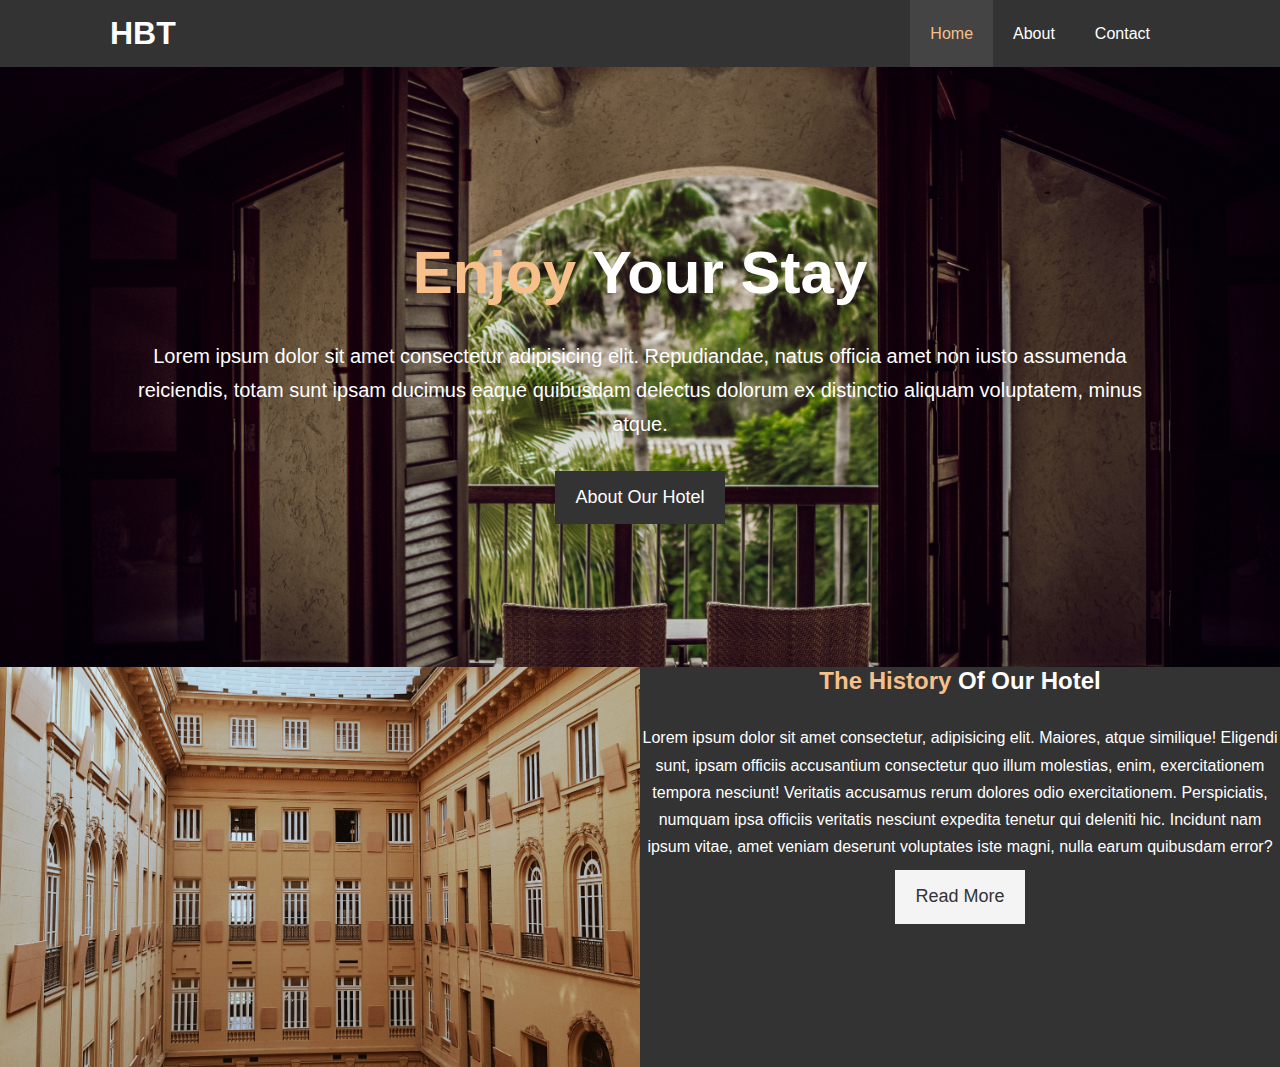
==== index.html @ d70b4b47 "Adding files to the repo" ====
<!DOCTYPE html>
<html lang="en">
<head>
  <meta charset="UTF-8">
  <meta http-equiv="X-UA-Compatible" content="IE=edge">
  <meta name="viewport" content="width=device-width, initial-scale=1.0">
  <meta name="description" content="Welcome to the most extraordinary hotel in New York">
  <meta name="keywords" content="hotel, new york hotel">
  <link rel="stylesheet" href="css/style.css">
  <title>Hotel BT | Welcome</title>
</head>
<body>
  <header>
    <nav id="navbar">
      <div class="container">
        <h1 class="logo"><a href="index.html">HBT</a></h1>
        <ul>
          <li><a class="current" href="index.html">Home</a></li>
          <li><a href="about.html">About</a></li>
          <li><a href="contact.html">Contact</a></li>
        </ul>
      </div>
    </nav>

    <div id="showcase">
      <div class="container">
        <div class="showcase-content">
          <h1><span class="text-primary"> Enjoy </span>Your Stay</h1>
          <p class="lead">Lorem ipsum dolor sit amet consectetur adipisicing elit. Repudiandae, 
            natus officia amet non iusto assumenda reiciendis, 
            totam sunt ipsam ducimus eaque quibusdam delectus dolorum ex distinctio aliquam voluptatem, 
            minus atque.</p>
            <a href="about.html" class="btn">About Our Hotel</a>
        </div>
      </div>
    </div>
  </header>

  <section id="home-info" class="bg-dark">
    <div class="info-img"></div>
    <div class="info-content">
      <h2><span class="text-primary">The History</span> Of Our Hotel</h2>
      <p>
        Lorem ipsum dolor sit amet consectetur, adipisicing elit. Maiores, atque similique! Eligendi sunt, ipsam officiis accusantium consectetur quo illum molestias, enim, exercitationem tempora nesciunt! Veritatis accusamus rerum dolores odio exercitationem.
        Perspiciatis, numquam ipsa officiis veritatis nesciunt expedita tenetur qui deleniti hic. 
        Incidunt nam ipsum vitae, amet veniam deserunt voluptates iste magni, nulla earum quibusdam error?
      </p>
      <a href="about.html" class="btn btn-light">Read More</a>
    </div>
  </section>
</body>
</html>
---- css/style.css ----
/* Reset */
* {
  margin: 0;
  padding: 0;
  box-sizing: border-box;
}

/* Main Styling */
body, html {
  font-family: 'Segoe UI', Tahoma, Geneva, Verdana, sans-serif;
  line-height: 1.7em;
}

a {
  color: #333;
  text-decoration: none;
}

h1, h2, h3 {
  padding-bottom: 20px;
}

p {
  margin: 10px 0;
}

/* Utility Class */
.container {
  margin: auto;
  max-width: 1100px;
  overflow: auto;
  padding:0 20px;
}

.text-primary {
  color: #f7c08a;
}

.lead {
  font-size: 20px;
}

.btn {
  display: inline-block;
  font-size: 18px;
  color: #fff;
  background: #333;
  padding: 13px 20px;
  border: none;
  cursor: pointer;
}

.btn:hover {
  background: #f7c08a;
  color: #333;
}

.btn-light {
  background: #f4f4f4;
  color: #333;
}

.bg-light  {
  background: #f4f4f4;
  color: #333;
}

.bg-dark {
  background: #333;
  color: #fff;
}

.bg-primary {
  background: #333;
  color: #f7c08a;
}

/* Navbar */

#navbar {
  background: #333;
  color: #fff;
  overflow: auto;
}

#navbar a {
  color: #fff;
}

#navbar h1 {
  float: left;
  padding-top: 20px;
}

#navbar ul {
  list-style-type: none;
  float: right;
}

#navbar ul li {
  float: left;
}

#navbar ul li a {
  display: block;
  padding:20px;
  text-align: center;
}

#navbar ul li a:hover,
#navbar ul li a.current {
  background: #444;
  color: #f7c08a;
}

/* Showcase */
#showcase {
  background: url('../img/showcase2.jpg') no-repeat center center/cover;
  height: 600px;
}

#showcase .showcase-content {
  color: #fff;
  text-align: center;
  padding-top: 170px;
}

#showcase .showcase-content h1 {
  font-size: 60px;
  line-height: 1.2em;
}

#showcase .showcase-content p {
  padding-bottom: 20px;
  line-height: 1.7em;
}

/* Home Info */
#home-info {
  height: 400px;
}

#home-info .info-img {
  float: left;
  width: 50%;
  background: url('../img/photo-4.jpg') no-repeat center center/cover;
  min-height: 100%;
}

#home-info .info-content {
  float: right;
  width: 50%;
  height: 100%;
  text-align: center;
}
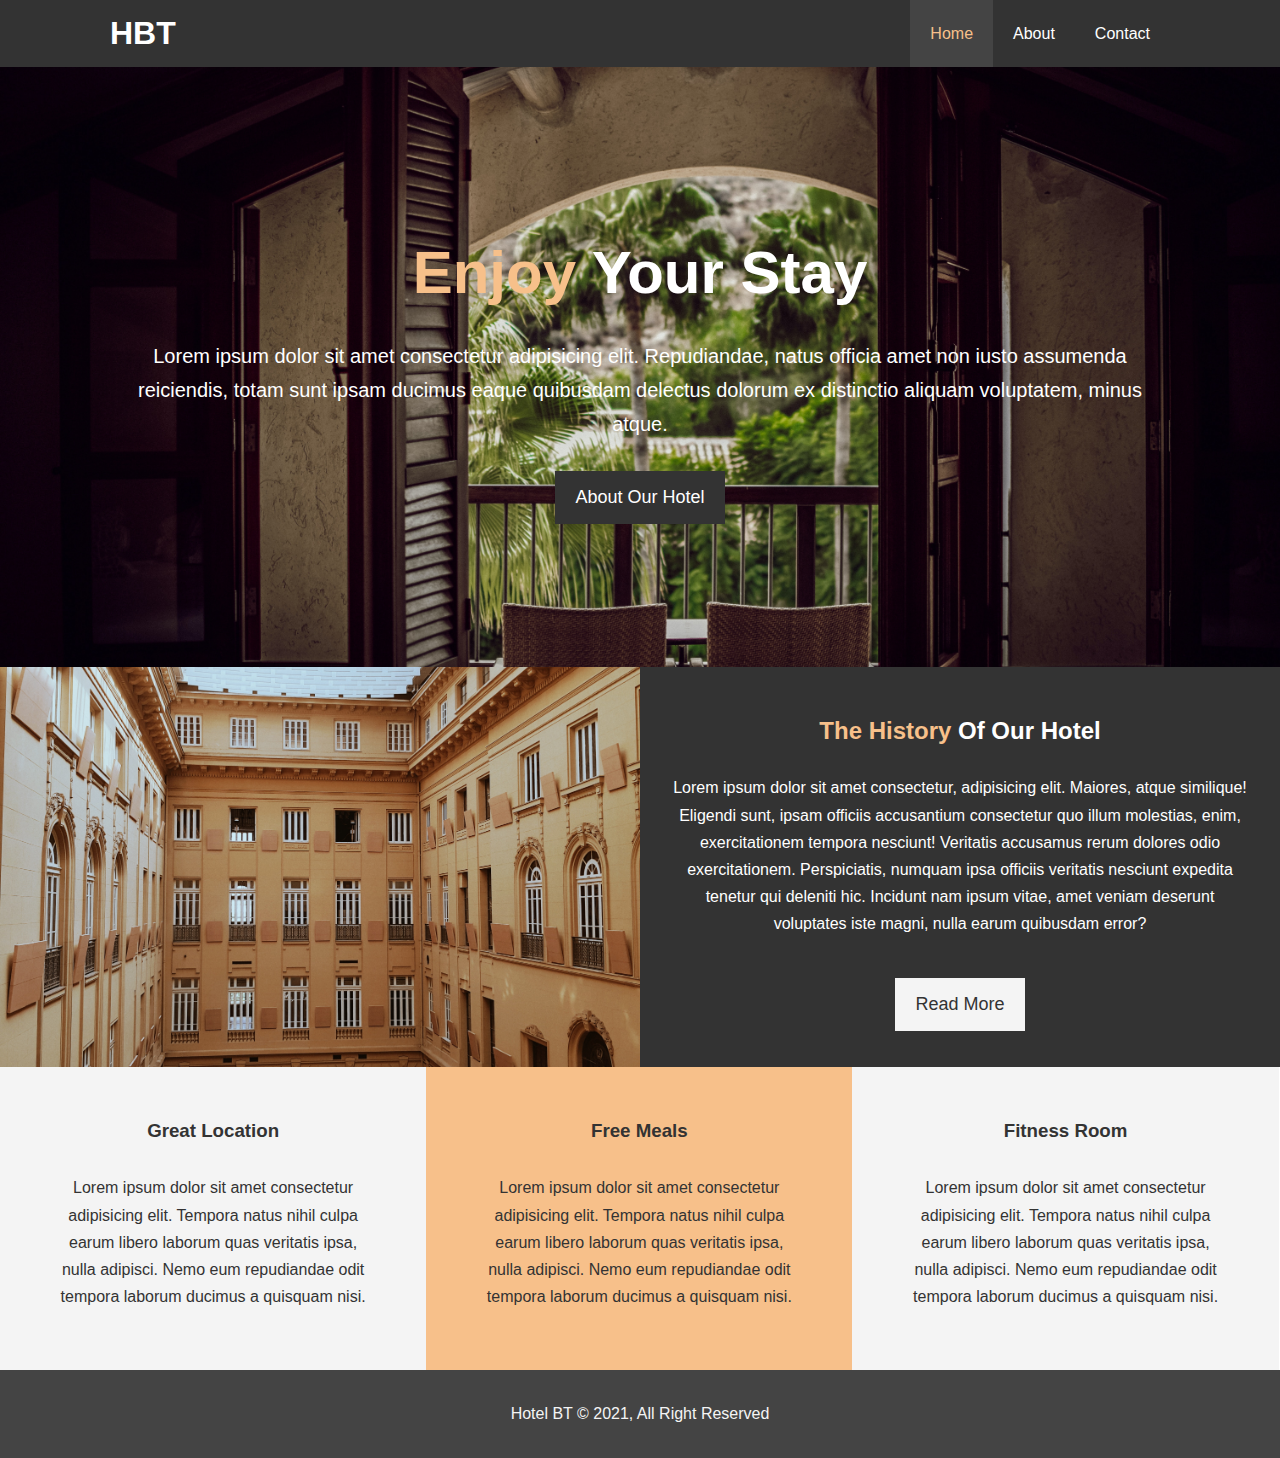
==== commit 9f2fa4d7: "Add and modify existing files" ====
--- a/index.html
+++ b/index.html
@@ -1,52 +1,96 @@
 <!DOCTYPE html>
 <html lang="en">
-<head>
-  <meta charset="UTF-8">
-  <meta http-equiv="X-UA-Compatible" content="IE=edge">
-  <meta name="viewport" content="width=device-width, initial-scale=1.0">
-  <meta name="description" content="Welcome to the most extraordinary hotel in New York">
-  <meta name="keywords" content="hotel, new york hotel">
-  <link rel="stylesheet" href="css/style.css">
-  <title>Hotel BT | Welcome</title>
-</head>
-<body>
-  <header>
-    <nav id="navbar">
-      <div class="container">
-        <h1 class="logo"><a href="index.html">HBT</a></h1>
-        <ul>
-          <li><a class="current" href="index.html">Home</a></li>
-          <li><a href="about.html">About</a></li>
-          <li><a href="contact.html">Contact</a></li>
-        </ul>
-      </div>
-    </nav>
+  <head>
+    <meta charset="UTF-8" />
+    <meta http-equiv="X-UA-Compatible" content="IE=edge" />
+    <meta name="viewport" content="width=device-width, initial-scale=1.0" />
+    <meta
+      name="description"
+      content="Welcome to the most extraordinary hotel in New York"
+    />
+    <meta name="keywords" content="hotel, new york hotel" />
+    <link rel="stylesheet" href="https://pro.fontawesome.com/releases/v5.10.0/css/all.css" integrity="sha384-AYmEC3Yw5cVb3ZcuHtOA93w35dYTsvhLPVnYs9eStHfGJvOvKxVfELGroGkvsg+p" crossorigin="anonymous"/>
+    <link rel="stylesheet" href="css/style.css" />
+    <title>Hotel BT | Welcome</title>
+  </head>
+  <body>
+    <header>
+      <nav id="navbar">
+        <div class="container">
+          <h1 class="logo"><a href="index.html">HBT</a></h1>
+          <ul>
+            <li><a class="current" href="index.html">Home</a></li>
+            <li><a href="about.html">About</a></li>
+            <li><a href="contact.html">Contact</a></li>
+          </ul>
+        </div>
+      </nav>
 
-    <div id="showcase">
-      <div class="container">
-        <div class="showcase-content">
-          <h1><span class="text-primary"> Enjoy </span>Your Stay</h1>
-          <p class="lead">Lorem ipsum dolor sit amet consectetur adipisicing elit. Repudiandae, 
-            natus officia amet non iusto assumenda reiciendis, 
-            totam sunt ipsam ducimus eaque quibusdam delectus dolorum ex distinctio aliquam voluptatem, 
-            minus atque.</p>
+      <div id="showcase">
+        <div class="container">
+          <div class="showcase-content">
+            <h1><span class="text-primary"> Enjoy </span>Your Stay</h1>
+            <p class="lead">
+              Lorem ipsum dolor sit amet consectetur adipisicing elit.
+              Repudiandae, natus officia amet non iusto assumenda reiciendis,
+              totam sunt ipsam ducimus eaque quibusdam delectus dolorum ex
+              distinctio aliquam voluptatem, minus atque.
+            </p>
             <a href="about.html" class="btn">About Our Hotel</a>
+          </div>
         </div>
       </div>
-    </div>
-  </header>
+    </header>
 
-  <section id="home-info" class="bg-dark">
-    <div class="info-img"></div>
-    <div class="info-content">
-      <h2><span class="text-primary">The History</span> Of Our Hotel</h2>
-      <p>
-        Lorem ipsum dolor sit amet consectetur, adipisicing elit. Maiores, atque similique! Eligendi sunt, ipsam officiis accusantium consectetur quo illum molestias, enim, exercitationem tempora nesciunt! Veritatis accusamus rerum dolores odio exercitationem.
-        Perspiciatis, numquam ipsa officiis veritatis nesciunt expedita tenetur qui deleniti hic. 
-        Incidunt nam ipsum vitae, amet veniam deserunt voluptates iste magni, nulla earum quibusdam error?
-      </p>
-      <a href="about.html" class="btn btn-light">Read More</a>
-    </div>
-  </section>
-</body>
-</html>+    <section id="home-info" class="bg-dark">
+      <div class="info-img"></div>
+      <div class="info-content">
+        <h2><span class="text-primary">The History</span> Of Our Hotel</h2>
+        <p>
+          Lorem ipsum dolor sit amet consectetur, adipisicing elit. Maiores,
+          atque similique! Eligendi sunt, ipsam officiis accusantium consectetur
+          quo illum molestias, enim, exercitationem tempora nesciunt! Veritatis
+          accusamus rerum dolores odio exercitationem. Perspiciatis, numquam
+          ipsa officiis veritatis nesciunt expedita tenetur qui deleniti hic.
+          Incidunt nam ipsum vitae, amet veniam deserunt voluptates iste magni,
+          nulla earum quibusdam error?
+        </p>
+        <a href="about.html" class="btn btn-light">Read More</a>
+      </div>
+    </section>
+
+    <section id="features">
+      <div class="box bg-light">
+        <i class="fas fa-hotel fa-3x"></i>
+        <h3>Great Location</h3>
+        <p>
+          Lorem ipsum dolor sit amet consectetur adipisicing elit. Tempora natus
+          nihil culpa earum libero laborum quas veritatis ipsa, nulla adipisci.
+          Nemo eum repudiandae odit tempora laborum ducimus a quisquam nisi.
+        </p>
+      </div>
+      <div class="box bg-primary">
+        <i class="fas fa-utensils fa-3x"></i>
+        <h3>Free Meals</h3>
+        <p>
+          Lorem ipsum dolor sit amet consectetur adipisicing elit. Tempora natus
+          nihil culpa earum libero laborum quas veritatis ipsa, nulla adipisci.
+          Nemo eum repudiandae odit tempora laborum ducimus a quisquam nisi.
+        </p>
+      </div>
+      <div class="box bg-light">
+        <i class="fas fa-dumbbell fa-3x"></i>
+        <h3>Fitness Room</h3>
+        <p>
+          Lorem ipsum dolor sit amet consectetur adipisicing elit. Tempora natus
+          nihil culpa earum libero laborum quas veritatis ipsa, nulla adipisci.
+          Nemo eum repudiandae odit tempora laborum ducimus a quisquam nisi.
+        </p>
+      </div>
+    </section>
+    <div class="clr"></div>
+    <footer id="main-footer">  
+      <p>Hotel BT &copy; 2021, All Right Reserved</p>
+    </footer>
+  </body>
+</html>
--- a/css/style.css
+++ b/css/style.css
@@ -71,8 +71,27 @@
 }
 
 .bg-primary {
-  background: #333;
-  color: #f7c08a;
+  color: #333;
+  background: #f7c08a;
+}
+
+.clr {
+  clear: both;
+}
+
+.l-heading {
+  font-size: 40px;
+}
+
+/* Padding */
+.py-1 {
+  padding: 10px 0;
+}
+.py-2{
+  padding: 20px 0;
+}
+.py-3 {
+  padding: 30px 0;
 }
 
 /* Navbar */
@@ -152,4 +171,109 @@
   width: 50%;
   height: 100%;
   text-align: center;
-}+  padding: 50px 30px;
+  overflow: hidden;
+}
+
+#home-info .info-content p {
+  padding-bottom: 30px;
+}
+
+/* Features */
+.box {
+  float: left;
+  width: 33.3%;
+  padding: 50px;
+  text-align: center;
+}
+
+.box i {
+  margin-bottom: 10px;
+}
+
+/* About Info */
+#about-info .info-right {
+  float: right;
+  width: 50%;
+  min-height: 100%;
+}
+
+#about-info .info-right img {
+  display: block;
+  margin: auto;
+  width: 70%;
+  border-radius: 50%;
+}
+
+#about-info .info-left {
+  float: left;
+  width: 50%;
+  min-height: 100%;
+}
+
+/* Testimonials */
+#testimonials {
+  height: 800px;
+  background: url('../img/photo-3.jpg') no-repeat center center/cover;
+  padding-top: 100px;
+}
+
+#testimonials h2 {
+  color: #fff;
+  text-align: center;
+  padding-bottom: 40px;
+
+}
+
+#testimonials .testimonial {
+  padding: 20px;
+  margin-bottom: 40px;
+  border-radius: 5px;
+  opacity: 0.9;
+}
+
+#testimonials .testimonial img {
+  width: 100px;
+  float: left;
+  margin-right: 20px;
+  border-radius: 50%;
+}
+
+/* Contact Form */
+#contact-form .form-group {
+  margin-bottom: 20px;
+}
+
+#contact-form label {
+  display: block;
+  margin-bottom: 5px;
+}
+
+#contact-form input, 
+#contact-form textarea {
+  width: 100%;
+  padding: 10px;
+  border: 1px solid #ddd;
+}
+
+#contact-form textarea {
+  height: 200px;
+}
+
+#contact-form input:focus, 
+#contact-form textarea:focus {
+  outline: none;
+  border-color: #f7c08a;
+}
+
+
+
+/* Footer */
+#main-footer {
+  text-align: center;
+  background: #444;
+  color: #f4f4f4;
+  padding: 20px;
+}
+
+
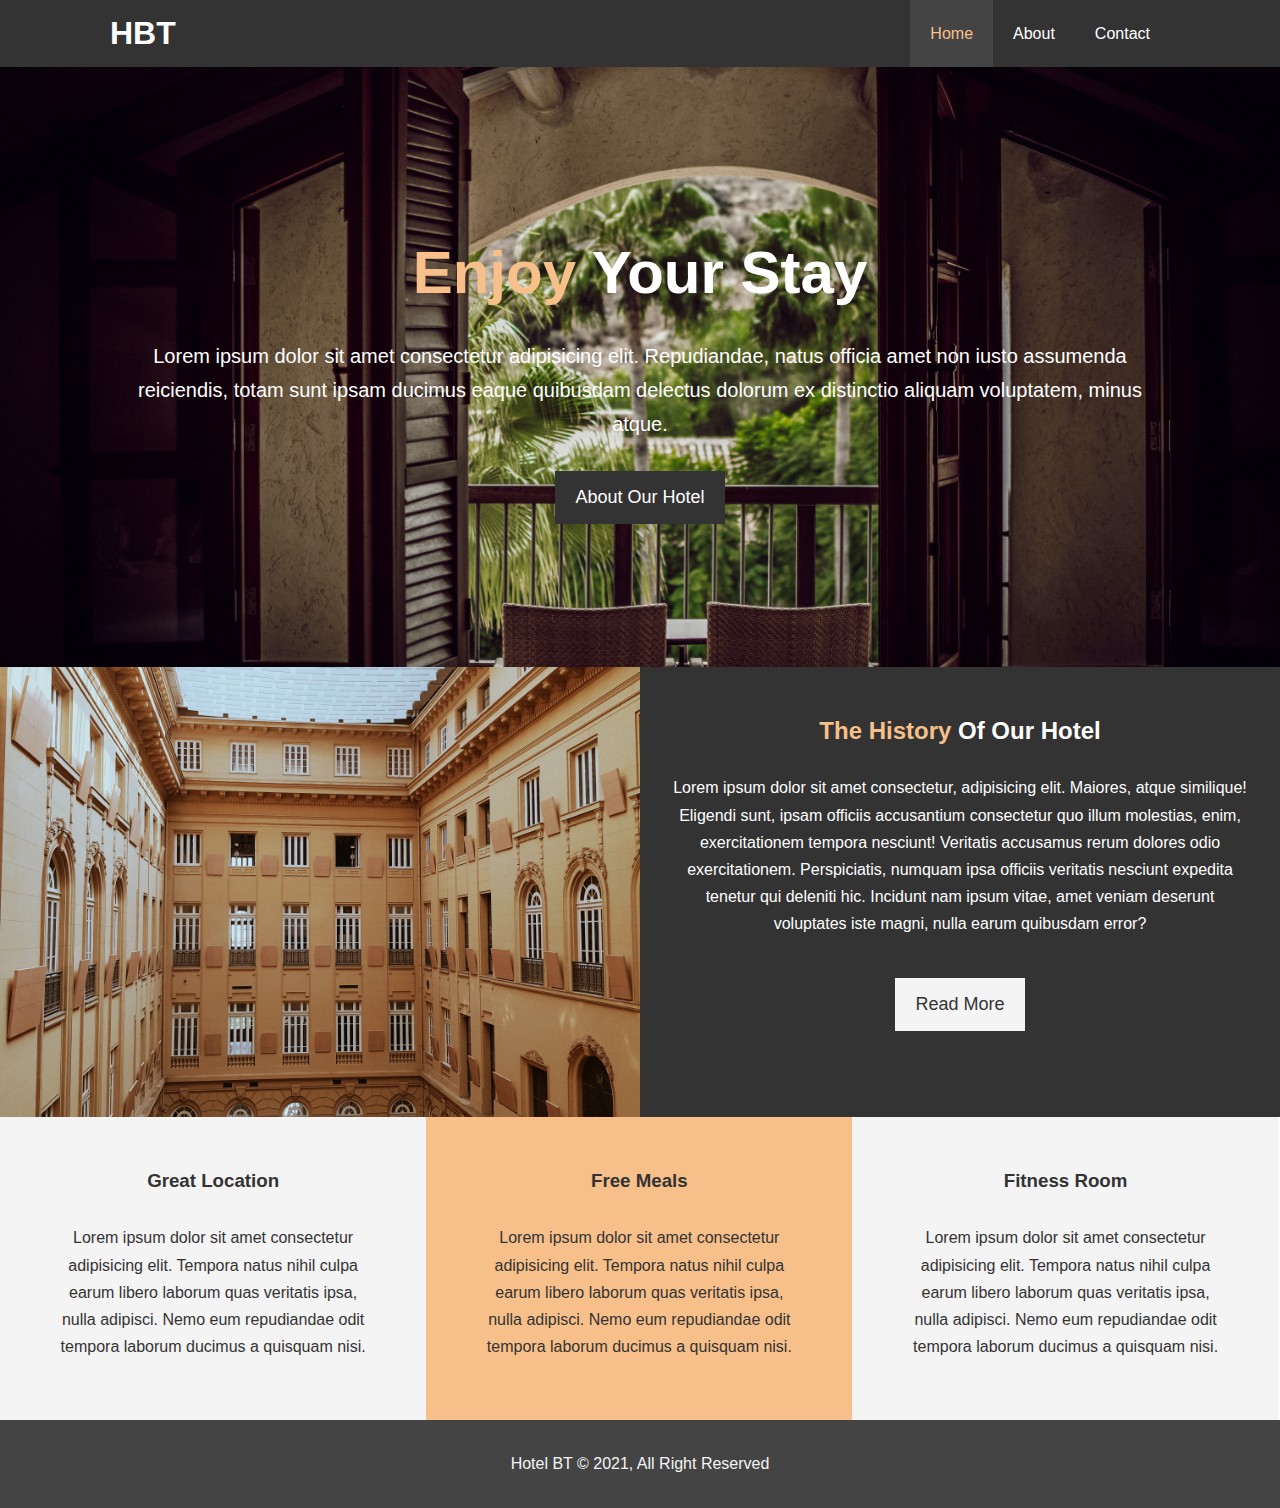
==== commit 63059ab8: "Add media queries to the page" ====
--- a/index.html
+++ b/index.html
@@ -11,6 +11,7 @@
     <meta name="keywords" content="hotel, new york hotel" />
     <link rel="stylesheet" href="https://pro.fontawesome.com/releases/v5.10.0/css/all.css" integrity="sha384-AYmEC3Yw5cVb3ZcuHtOA93w35dYTsvhLPVnYs9eStHfGJvOvKxVfELGroGkvsg+p" crossorigin="anonymous"/>
     <link rel="stylesheet" href="css/style.css" />
+    <link rel="stylesheet" media="screen and (max-width:768px)" href="css/mobile.css" />
     <title>Hotel BT | Welcome</title>
   </head>
   <body>
--- a/css/style.css
+++ b/css/style.css
@@ -81,6 +81,7 @@
 
 .l-heading {
   font-size: 40px;
+  line-height: 1.2;
 }
 
 /* Padding */
@@ -106,7 +107,7 @@
   color: #fff;
 }
 
-#navbar h1 {
+#navbar .logo {
   float: left;
   padding-top: 20px;
 }
@@ -156,7 +157,7 @@
 
 /* Home Info */
 #home-info {
-  height: 400px;
+  height: 450px;
 }
 
 #home-info .info-img {
@@ -213,7 +214,7 @@
 
 /* Testimonials */
 #testimonials {
-  height: 800px;
+  height: 100%;
   background: url('../img/photo-3.jpg') no-repeat center center/cover;
   padding-top: 100px;
 }
--- a/css/mobile.css
+++ b/css/mobile.css
@@ -0,0 +1,68 @@
+#navbar .logo {
+  float: none;
+  text-align: center;
+}
+
+
+#navbar ul, 
+#navbar ul li {
+  float: none;
+}
+
+#navbar ul li a {
+  padding: 5px;
+  border-bottom: 1px dotted #444;
+}
+
+/* Showcase */
+
+#showcase {
+  height: 100%;
+}
+
+#showcase .showcase-content {
+  padding-top: 70px;
+  padding-bottom: 30px;
+}
+
+/* Home Info*/
+#home-info {
+  height: 550px;
+}
+
+#home-info .info-img {
+  display: none;
+}
+
+#home-info .info-content {
+  float: none;
+  width: 100%;
+}
+
+
+/* Boxes */
+.box {
+  float: none;
+  width: 100%;
+}
+
+
+/* About Info */
+#about-info .info-right,
+#about-info .info-left {
+  float: none;
+  width: 100%;
+}
+
+.l-heading {
+  text-align: center;
+}
+
+#about-info .info-right {
+  margin-top: 30px;
+}
+
+/* Contact */
+#contact-info .box {
+  border-bottom: 1px dotted #444; 
+}